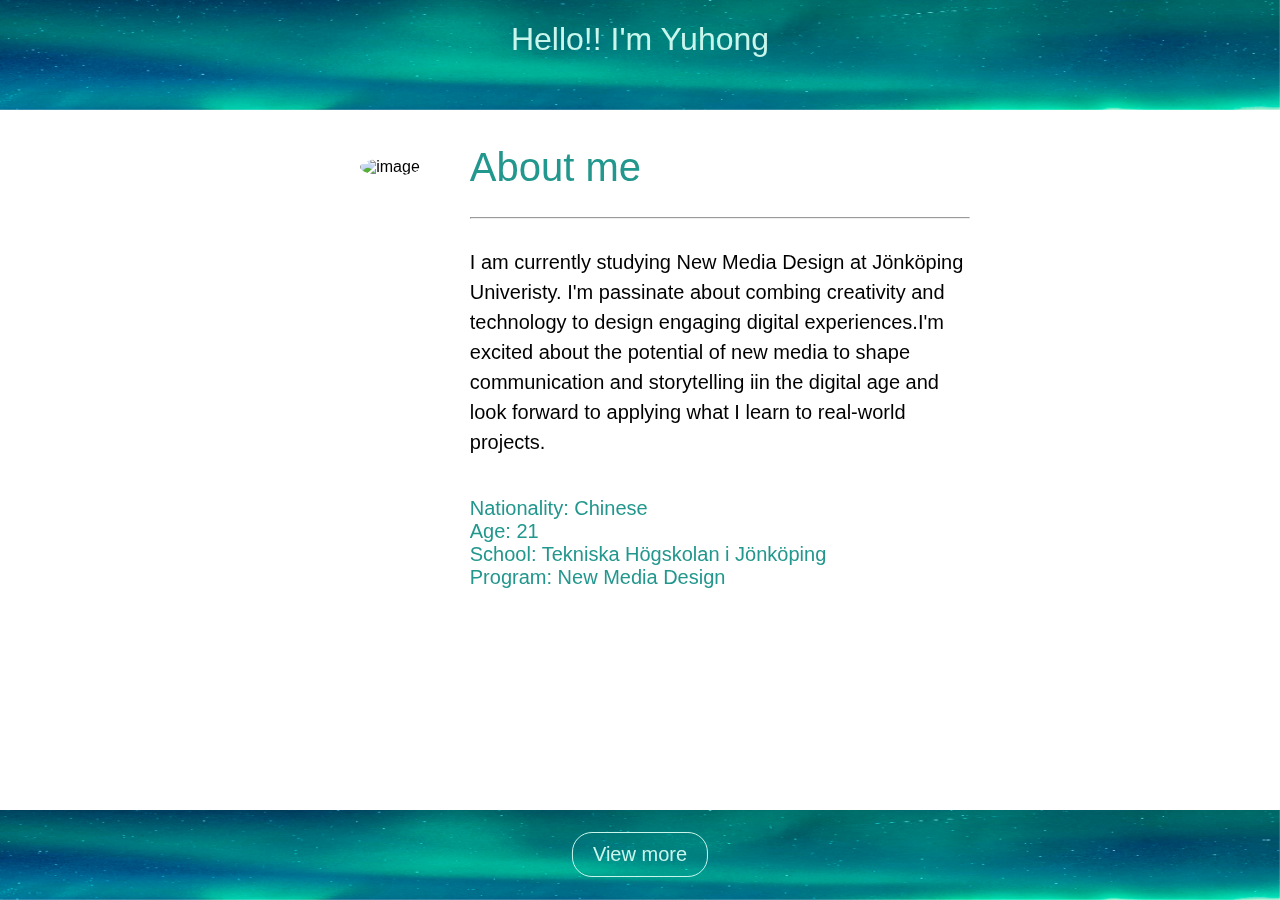
==== index.html @ ec422624 "Add files via upload" ====
<!-- portfolio page -->
<!DOCTYPE html>
<html lang="en">
<head>
    <meta charset="UTF-8">
    <meta name="viewport" content="width=device-width, initial-scale=1.0">
    <title>Yuhong's portfolio</title>
    <link rel="stylesheet" href="main.css">
</head>

<body>
    <h1 class="intro">Hello!! I'm Yuhong</h1>
    <header class="background-top">
        <img src="WechatIMG540.jpg" alt="background-top image">
    </header>

    <section class="profile">
        <aside class="photo">
            <img src="WechatIMG541.jpg" alt="image">
        </aside>
        <main class="info">
        <h1>About me</h1>
        <hr>
        <p>I am currently studying New Media Design at Jönköping Univeristy. I'm passinate about combing creativity and technology to design engaging digital experiences.I'm excited about the potential of new media to shape communication and storytelling iin the digital age and look forward to applying what I learn to real-world projects.</p>
        <u1>
            <li>Nationality: Chinese</li>
            <li>Age: 21</li>
            <li>School: Tekniska Högskolan i Jönköping</li>
            <li>Program: New Media Design</li>
        </u1>
    </main>
        <a href="contact.html">View more</a>
    </section>

    <footer class="background-bottom">
    <img src="WechatIMG540.jpg" alt="background-bottom image">
    </footer>

</body>

</html>
---- main.css ----
body {
    background-color: #ffffff;
    margin:0;
    padding:0;
    font-family: sans-serif;
} 

.background-top img { 
    position:fixed;
    top:0;
    left:0;
    width:100%;
    height:110px;
    z-index: -1;
}

.intro {
    display:flex;
    justify-content: center;
    color:#c8f6ed;
    font-weight: 400;
}

.photo img {
    margin-top:40px;
    margin-left:10px;
    border-radius: 60%;
    width:175px;
    height:190px;
}

.profile {
    display:flex;
    justify-content: center;
    padding:20px;
    margin-top:40px;
    width: 100%;
}

.info {
    margin-left: 50px;
    min-width: 500px;
}

.info h1 {
    font-family:Helvetica;
    font-weight: lighter;
    color: rgb(34, 151, 141);
    font-size: 40px;
}

.info u1 {
    list-style: none;
    padding:0;
    font-size:20px;
    font-weight: 500;
    color: rgb(34, 151, 141);
}

.info p {
    font-size:20px;
    line-height:1.5;
    margin-bottom:40px;
}

.background-bottom img { 
    position:fixed;
    bottom:0;
    left:0;
    width:100%;
    height:90px;
    z-index: -1;
}

a {
    position:fixed;
    bottom:23px;
    left:50%;
    transform:translateX(-50%);
    color: #c8f6ed;
    font-size: 20px;
    text-align: center;
    border: 0.5px solid #c8f6ed;
    padding: 10px 20px;
    text-decoration: none;
	display: inline-block;
    border-radius: 20px;
}

a:hover {
    background-color: #ffffff;
    color: #2eb499;
    transition: background-color 0.3s ease;
}
.info p{
    display: inline-block;
    width: auto;
    max-width: 500px;
}
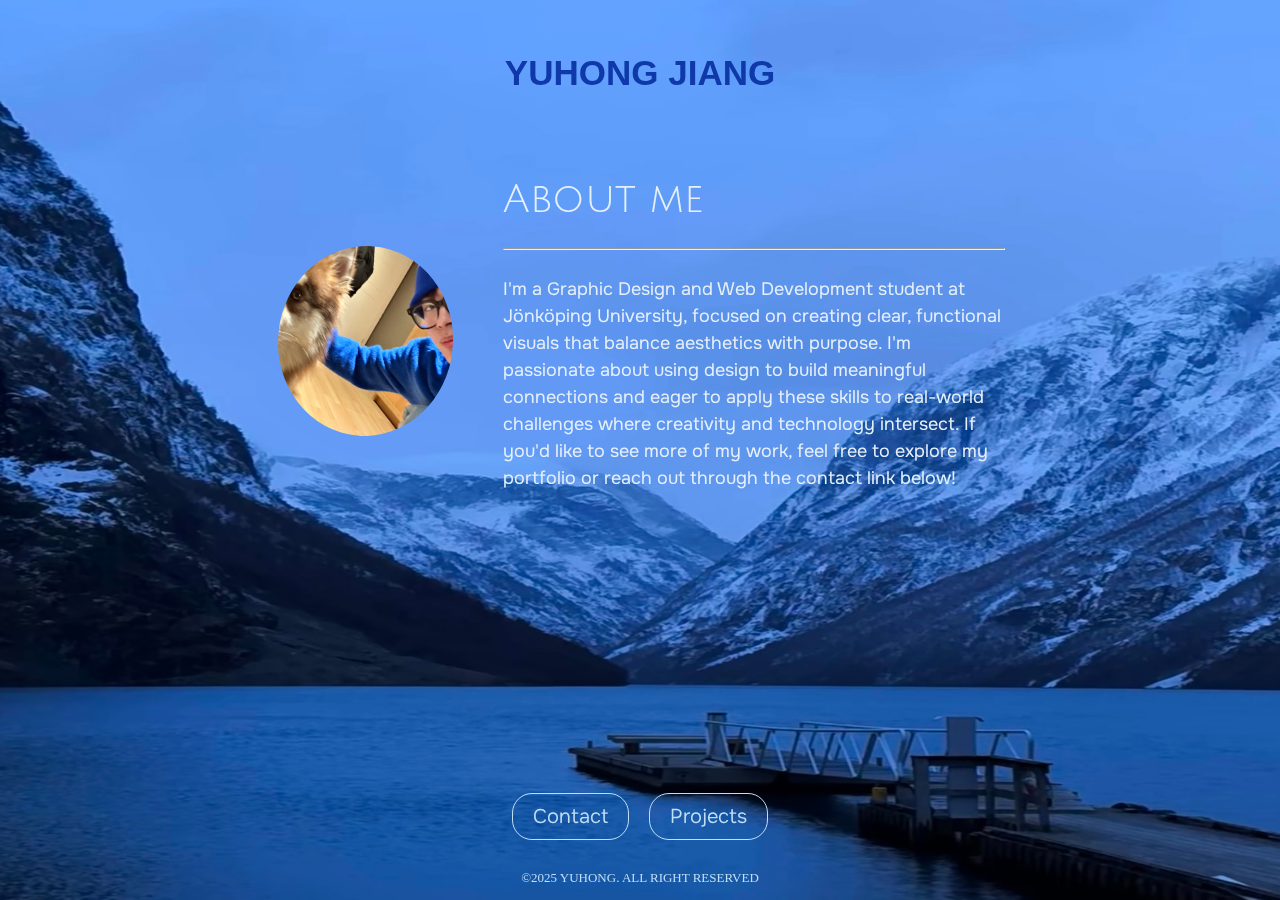
==== commit c590769e: "All pages" ====
--- a/index.html
+++ b/index.html
@@ -6,34 +6,37 @@
     <meta name="viewport" content="width=device-width, initial-scale=1.0">
     <title>Yuhong's portfolio</title>
     <link rel="stylesheet" href="main.css">
+    <link href="https://fonts.googleapis.com/css2?family=Onest:wght@100..900&display=swap" rel="stylesheet">
+    <link href="https://fonts.googleapis.com/css2?family=Comfortaa:wght@300..700&family=Julius+Sans+One&display=swap" rel="stylesheet">
 </head>
 
 <body>
-    <h1 class="intro">Hello!! I'm Yuhong</h1>
-    <header class="background-top">
-        <img src="WechatIMG540.jpg" alt="background-top image">
+    <section class="background">
+        <img src="WechatIMG557.jpg">
+    </section>
+
+    <header>
+        <h1 id="intro">YUHONG JIANG</h1>
     </header>
 
     <section class="profile">
         <aside class="photo">
-            <img src="WechatIMG541.jpg" alt="image">
-        </aside>
+                <img src="WechatIMG570.jpg" alt="image">
+            </aside>
         <main class="info">
-        <h1>About me</h1>
-        <hr>
-        <p>I am currently studying New Media Design at Jönköping Univeristy. I'm passinate about combing creativity and technology to design engaging digital experiences.I'm excited about the potential of new media to shape communication and storytelling iin the digital age and look forward to applying what I learn to real-world projects.</p>
-        <u1>
-            <li>Nationality: Chinese</li>
-            <li>Age: 21</li>
-            <li>School: Tekniska Högskolan i Jönköping</li>
-            <li>Program: New Media Design</li>
-        </u1>
-    </main>
-        <a href="contact.html">View more</a>
+            <h1>About me</h1>
+            <hr>
+            <p>I'm a Graphic Design and Web Development student at Jönköping University, focused on creating clear, functional visuals that balance aesthetics with purpose. I'm passionate about using design to build meaningful connections and eager to apply these skills to real-world challenges where creativity and technology intersect. If you'd like to see more of my work, feel free to explore my portfolio or reach out through the contact link below!</p>
+        </main>
     </section>
 
-    <footer class="background-bottom">
-    <img src="WechatIMG540.jpg" alt="background-bottom image">
+    <section class="button-container">
+        <a href="contact.html" class="contact-button">Contact</a>
+        <a href="projects.html" class="projects-button">Projects</a>
+    </section>
+
+    <footer>
+        <p class="copyright">©2025 YUHONG. ALL RIGHT RESERVED</p>
     </footer>
 
 </body>
--- a/main.css
+++ b/main.css
@@ -1,40 +1,53 @@
 body {
-    background-color: #ffffff;
     margin:0;
     padding:0;
-    font-family: sans-serif;
 } 
 
-.background-top img { 
-    position:fixed;
+.background img{
+    position: fixed;
     top:0;
     left:0;
     width:100%;
-    height:110px;
+    height:100%;
     z-index: -1;
 }
 
-.intro {
+#intro {
+    position: fixed;
     display:flex;
     justify-content: center;
-    color:#c8f6ed;
-    font-weight: 400;
+    color:#0f38a9;
+    font-size: 35px;
+    top: 30px;
+    font-family: Impact, Haettenschweiler, 'Arial Narrow Bold', sans-serif;
+    width:100%;
+    z-index: 1;
 }
 
 .photo img {
-    margin-top:40px;
-    margin-left:10px;
-    border-radius: 60%;
-    width:175px;
+    display: block;
+    left: 10%;
+    top: 30px;
+    border-radius: 50%;
+    width: 175px;
     height:190px;
+    z-index: 1;
+    transform: rotate(5deg);
+}
+
+.photo img:hover {
+    content: url("WechatIMG541.jpg");
+    transform: rotate(0deg);
 }
 
 .profile {
+    position: fixed;
     display:flex;
+    align-items: center;
     justify-content: center;
-    padding:20px;
-    margin-top:40px;
+    margin-top:50px;
     width: 100%;
+    top: 100px;
 }
 
 .info {
@@ -43,57 +56,113 @@
 }
 
 .info h1 {
-    font-family:Helvetica;
     font-weight: lighter;
-    color: rgb(34, 151, 141);
+    font-family: "Julius Sans One", serif;
+    color: rgb(230, 240, 250);
     font-size: 40px;
 }
 
-.info u1 {
-    list-style: none;
-    padding:0;
-    font-size:20px;
-    font-weight: 500;
-    color: rgb(34, 151, 141);
-}
-
 .info p {
-    font-size:20px;
+    display: inline-block;
+    width: auto;
+    max-width: 500px;
+    color: rgb(230, 240, 250);
+    font-family: "Onest", serif;
+    font-size: 18px;
     line-height:1.5;
     margin-bottom:40px;
 }
 
-.background-bottom img { 
-    position:fixed;
-    bottom:0;
-    left:0;
-    width:100%;
-    height:90px;
-    z-index: -1;
+hr {
+    width: 100%;
 }
 
-a {
+@media screen and (max-width: 768px) {
+    .profile {
+        flex-direction: column;
+    }
+    .photo img {
+        margin: 20px auto;
+        width: 150px;
+        height: 150px;
+    }
+    #intro {
+        justify-content: center;
+        text-align: center;
+    }
+    .info {
+        margin-left: 0;
+    }
+    .info h1 {
+        font-size: 32px;
+        text-align: center;
+    }
+    .info p {
+        position: absolute;
+        text-align: left;
+        left: 50%;
+        transform: translateX(-50%);
+        width: 80%;
+        font-size: 17px;
+        line-height: 1.5;
+    }
+}
+
+@media screen and (max-width: 480px) {
+    .info p {
+        font-size: 15px;
+    }
+    hr {
+        width: 60%;
+    }
+}
+
+.button-container {
+    display: flex;
+    justify-content: center;
     position:fixed;
-    bottom:23px;
-    left:50%;
-    transform:translateX(-50%);
-    color: #c8f6ed;
+    bottom: 60px;
+    width: 100%;
+}
+
+.projects-button, .contact-button {
+    color: #c1def7;
     font-size: 20px;
+    font-family: "Onest", serif;
     text-align: center;
-    border: 0.5px solid #c8f6ed;
+    border: 1px solid #c1def7;
     padding: 10px 20px;
     text-decoration: none;
 	display: inline-block;
     border-radius: 20px;
+    margin: 0 10px;
+    font-weight: 350;
 }
 
 a:hover {
     background-color: #ffffff;
-    color: #2eb499;
-    transition: background-color 0.3s ease;
+    color: #176ff3;
+    transition: background-color 0.2s ease;
 }
-.info p{
+
+.copyright {
     display: inline-block;
-    width: auto;
-    max-width: 500px;
+    position: fixed;
+    font-size: 13px;
+    color: #c1def7;
+    left: 50%;
+    transform: translateX(-50%);
+    text-align: center;
+    bottom: 1px;
+    width: 100%;
+}
+
+@media screen and (max-width: 480px) {
+    .projects-button,.contact-button {
+        font-size: 16px;
+        padding: 8px 16px;
+    }
+    .copyright {
+        font-size: 10px;
+    }
 }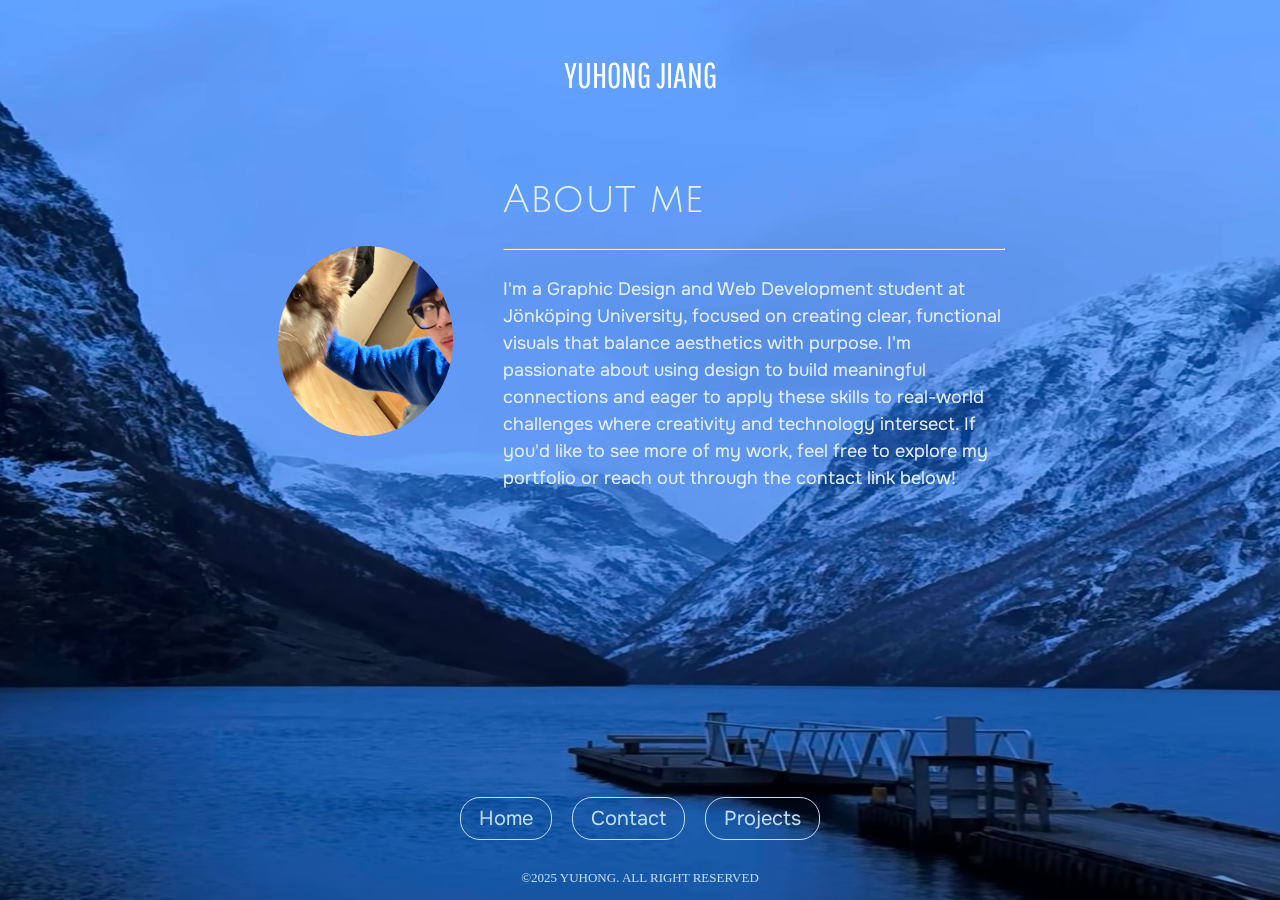
==== commit 98f4341d: "Add files via upload" ====
--- a/index.html
+++ b/index.html
@@ -6,6 +6,7 @@
     <meta name="viewport" content="width=device-width, initial-scale=1.0">
     <title>Yuhong's portfolio</title>
     <link rel="stylesheet" href="main.css">
+    <link href="https://fonts.googleapis.com/css2?family=Julius+Sans+One&family=Mukta:wght@200;300;400;500;600;700;800&family=Onest:wght@100..900&family=Oswald:wght@200..700&family=PT+Sans+Caption:wght@400;700&family=Pathway+Gothic+One&family=Quicksand:wght@300..700&family=Roboto+Flex:opsz,wght@8..144,100..1000&family=Staatliches&family=Zen+Kaku+Gothic+New&display=swap" rel="stylesheet">
     <link href="https://fonts.googleapis.com/css2?family=Onest:wght@100..900&display=swap" rel="stylesheet">
     <link href="https://fonts.googleapis.com/css2?family=Comfortaa:wght@300..700&family=Julius+Sans+One&display=swap" rel="stylesheet">
 </head>
@@ -31,6 +32,7 @@
     </section>
 
     <section class="button-container">
+        <a href="index.html" class="home-button">Home</a>
         <a href="contact.html" class="contact-button">Contact</a>
         <a href="projects.html" class="projects-button">Projects</a>
     </section>
--- a/main.css
+++ b/main.css
@@ -1,6 +1,9 @@
 body {
     margin:0;
     padding:0;
+    overflow: auto;
+    width: 100%;
+    min-height: 100%;
 } 
 
 .background img{
@@ -16,12 +19,38 @@
     position: fixed;
     display:flex;
     justify-content: center;
-    color:#0f38a9;
-    font-size: 35px;
+    color: white;
+    font-size: 2.2em;
+    font-weight: 200;
     top: 30px;
-    font-family: Impact, Haettenschweiler, 'Arial Narrow Bold', sans-serif;
     width:100%;
     z-index: 1;
+    font-family: "Pathway Gothic One", serif;
+    transition: all 0.3s ease-in-out;
+    animation-name: intro;
+    animation-fill-mode: forwards;
+    animation-duration: 1.5s;
+    animation-iteration-count: 1;
+    animation-delay: 1s;
+}
+
+@keyframes intro {
+    0% {
+        transform: scale(1);
+        color: white;
+        letter-spacing: 0;
+    }
+    50% {
+        transform: scale(1.2);
+        color: #1567e2;
+        letter-spacing: 3px;
+    }
+    100% {
+        transform: scale(1.2) scaleX(1.3);
+        color: #0f38a9;
+        font-weight: 900;
+        letter-spacing: 0;
+    }
 }
 
 .photo img {
@@ -87,6 +116,7 @@
         height: 150px;
     }
     #intro {
+        font-size: 2em;
         justify-content: center;
         text-align: center;
     }
@@ -125,24 +155,28 @@
     width: 100%;
 }
 
-.projects-button, .contact-button {
+.home-button, .projects-button, .contact-button {
     color: #c1def7;
     font-size: 20px;
     font-family: "Onest", serif;
     text-align: center;
     border: 1px solid #c1def7;
-    padding: 10px 20px;
+    padding: 8px 18px;
     text-decoration: none;
 	display: inline-block;
     border-radius: 20px;
     margin: 0 10px;
-    font-weight: 350;
+    font-weight: 400;
+    transition: transform 0.3s ease, letter-spacing 0.3s ease;
 }
 
 a:hover {
-    background-color: #ffffff;
-    color: #176ff3;
-    transition: background-color 0.2s ease;
+    transform: scale(1.1);
+    letter-spacing: 2px;
+    background-color: rgb(255, 255, 255);
+    border: none;
+    color: rgb(8, 112, 216);
+    font-weight: 600;
 }
 
 .copyright {
@@ -158,7 +192,7 @@
 }
 
 @media screen and (max-width: 480px) {
-    .projects-button,.contact-button {
+    .home-button, .projects-button,.contact-button {
         font-size: 16px;
         padding: 8px 16px;
     }
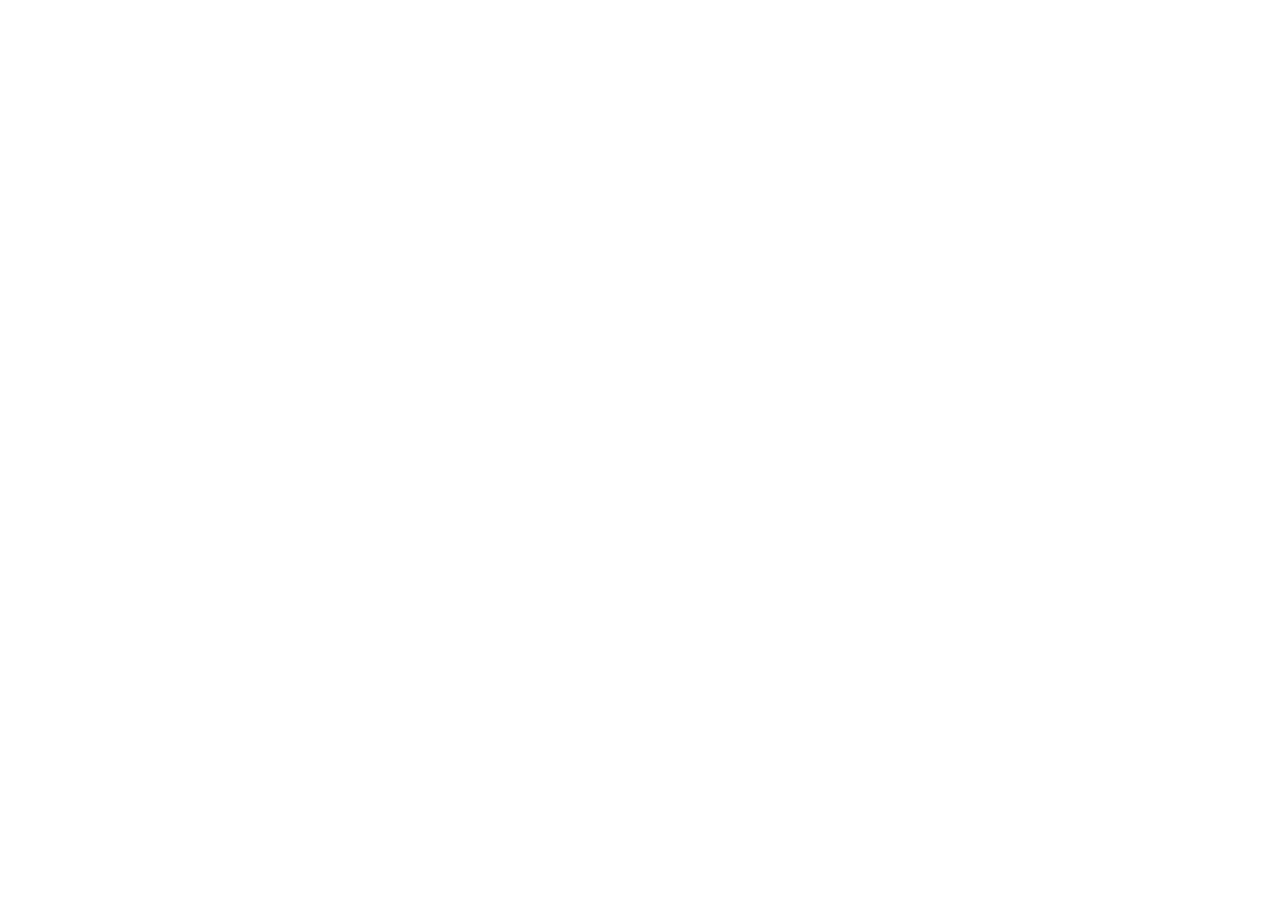
==== commit 1d513cb9: "new animations" ====
--- a/index.html
+++ b/index.html
@@ -13,7 +13,9 @@
 
 <body>
     <section class="background">
-        <img src="WechatIMG557.jpg">
+        <video autoplay muted loop playsinline>
+            <source src="video.mp4">
+        </video>
     </section>
 
     <header>
--- a/main.css
+++ b/main.css
@@ -6,13 +6,26 @@
     min-height: 100%;
 } 
 
-.background img{
+.background {
     position: fixed;
     top:0;
     left:0;
     width:100%;
-    height:100%;
+    height:100vh;
+    overflow: hidden;
     z-index: -1;
+}
+
+.background video {
+    position: absolute;
+    top: 50%;
+    left: 50%;
+    min-width: 100%;
+    min-height: 100%;
+    width: auto;
+    height: auto;
+    transform: translate(-50%,-50%);
+    object-fit: cover;
 }
 
 #intro {
@@ -47,7 +60,7 @@
     }
     100% {
         transform: scale(1.2) scaleX(1.3);
-        color: #0f38a9;
+        color: #1567e2;
         font-weight: 900;
         letter-spacing: 0;
     }
@@ -62,6 +75,9 @@
     height:190px;
     z-index: 1;
     transform: rotate(5deg);
+    opacity: 0;
+    animation: fade 0.8s ease forwards;
+    animation-delay: 0.5s;
 }
 
 .photo img:hover {
@@ -89,26 +105,63 @@
     font-family: "Julius Sans One", serif;
     color: rgb(230, 240, 250);
     font-size: 40px;
+    opacity: 0;
+    animation: fade 1s ease forwards;
+    animation-delay: 0.8s;
 }
 
 .info p {
     display: inline-block;
     width: auto;
     max-width: 500px;
-    color: rgb(230, 240, 250);
+    color: rgb(239, 245, 250);
     font-family: "Onest", serif;
     font-size: 18px;
     line-height:1.5;
     margin-bottom:40px;
+    opacity: 0;
+    animation: fade 1s ease forwards;
+    animation-delay: 1s;
+}
+
+@keyframes fade {
+    from {
+        opacity: 0;
+        transform: translateY(50px);
+    }
+    to {
+        opacity: 1;
+        transform: translateY(0);
+    }
 }
 
 hr {
     width: 100%;
+    transform-origin: left;
+    animation: line 1.5s cubic-bezier(0.19, 1, 0.22, 1) forwards;
+    animation-delay: 0.6s;
+    scale: 0 1;
+}
+
+@keyframes line {
+    from {
+        scale: 0 1;
+    }
+    to {
+        scale: 1 1;
+    }
 }
 
 @media screen and (max-width: 768px) {
+    body {
+        height: auto;
+        overflow: auto;
+    }
     .profile {
+        position: relative;
         flex-direction: column;
+        top: 150px;
+        margin-bottom: 200px;
     }
     .photo img {
         margin: 20px auto;
@@ -121,20 +174,36 @@
         text-align: center;
     }
     .info {
-        margin-left: 0;
+        margin: 0 auto;
+        padding: 0 20px;
+        min-width: auto;
+        width: 90%;
+        box-sizing: border-box;
     }
     .info h1 {
         font-size: 32px;
         text-align: center;
     }
     .info p {
-        position: absolute;
-        text-align: left;
-        left: 50%;
-        transform: translateX(-50%);
-        width: 80%;
+        position: relative;
+        text-align: center;
+        left: auto;
+        transform: none;
+        width: 100%;
         font-size: 17px;
         line-height: 1.5;
+        margin: 20px 0;
+    }
+    .button-container {
+        position: relative;
+        bottom: auto;
+        margin-top: 50px;
+        margin-bottom: 30px;
+    }
+    .copyright {
+        position: relative;
+        margin-top: 20px;
+        bottom: auto;
     }
 }
 
@@ -144,6 +213,15 @@
     }
     hr {
         width: 60%;
+    }
+    .home-button, .projects-button, .contact-button {
+        font-size: 16px;
+        padding: 8px 16px;
+    }
+
+    .copyright {
+        font-size: 10px;
+        margin-bottom: 20px; /* 添加底部边距 */
     }
 }
 
@@ -153,6 +231,9 @@
     position:fixed;
     bottom: 60px;
     width: 100%;
+    opacity: 0;
+    animation: fade 0.8s ease forwards;
+    animation-delay: 1.2s;
 }
 
 .home-button, .projects-button, .contact-button {
@@ -168,15 +249,44 @@
     margin: 0 10px;
     font-weight: 400;
     transition: transform 0.3s ease, letter-spacing 0.3s ease;
-}
-
-a:hover {
+    transform: translateY(30px);
+    opacity: 0;
+}
+
+.home-button {
+    animation: buttonFade 0.8s ease forwards;
+    animation-delay: 1.2s;
+}
+
+.projects-button {
+    animation: buttonFade 0.8s ease forwards;
+    animation-delay: 1.6s;
+}
+
+.contact-button {
+    animation: buttonFade 0.8s ease forwards;
+    animation-delay: 1.4s;
+}
+
+.home-button:hover, .projects-button:hover, .contact-button:hover {
     transform: scale(1.1);
     letter-spacing: 2px;
     background-color: rgb(255, 255, 255);
     border: none;
-    color: rgb(8, 112, 216);
+    color: rgb(147, 174, 200);
     font-weight: 600;
+    transition: all 0.3s ease;
+}
+
+@keyframes buttonFade {
+    from {
+        opacity: 0;
+        transform: translateY(30px);
+    }
+    to {
+        opacity: 1;
+        transform: translateY(0);
+    }
 }
 
 .copyright {
@@ -189,6 +299,21 @@
     text-align: center;
     bottom: 1px;
     width: 100%;
+    opacity: 0;
+    transform: translate(-50%, 30px);
+    animation: copyrightFade 0.8s ease forwards;
+    animation-delay: 1.4s;
+}
+ 
+@keyframes copyrightFade {
+    from {
+        opacity: 0;
+        transform: translate(-50%,30px);
+    }
+    to {
+        opacity: 1;
+        transform: translate(-50%,0);
+    }
 }
 
 @media screen and (max-width: 480px) {
